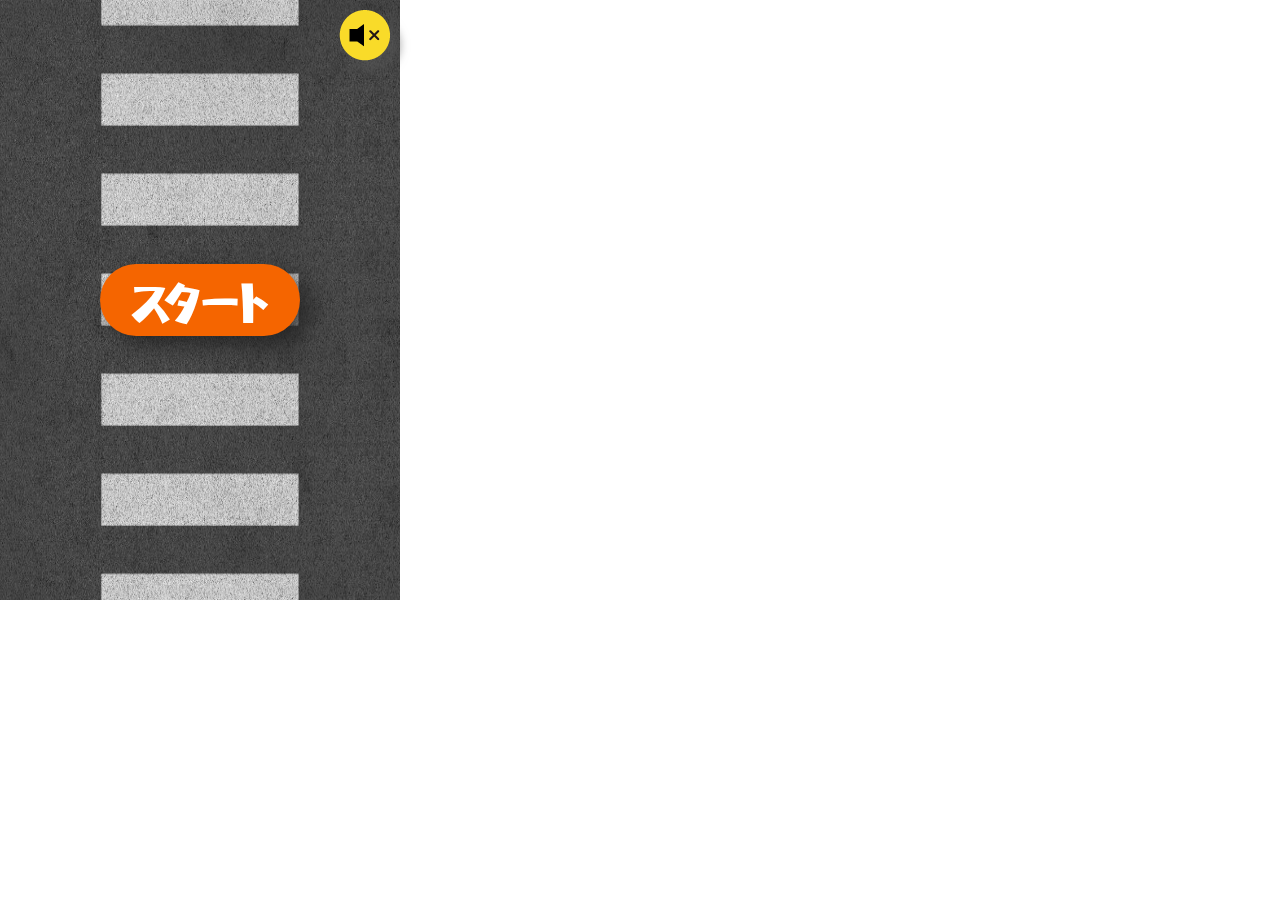
==== index.html @ 0a84d68d "try scaling" ====
<!DOCTYPE HTML>
<html>
<head>
    <meta charset="utf-8">
    <meta name="viewport" content="width=device-width, initial-scale=1, maximum-scale=1">
    <title>コムドットゲーム</title>
    <script src="src/text_controller.js"></script>
    <script src="src/config.js"></script>
    <script src="src/people_controller.js"></script>
    <script src="src/start.js"></script>
    <script src="src/collider.js"></script>
    <script src="src/finish.js"></script>
    <script src="src/main.js"></script>
    <script src="src/audio.js"></script>
    <script src="src/scale.js"></script>
    <link rel="stylesheet" href="src/style.css">
    <link rel="preconnect" href="https://fonts.googleapis.com">
    <link rel="preconnect" href="https://fonts.gstatic.com" crossorigin>
    <link href="https://fonts.googleapis.com/css2?family=Otomanopee+One&display=swap" rel="stylesheet">
</head>
    <body style="margin:0;">
        <div class="container">
            <img src="img/road.jpeg" id="road">
            <img src="img/collision.png" id="collision">
            <span id="text">コムドット</span>
            <div id="resultDiv"></div>
            <div id="buttonDiv"></div>
            <div id="peopleDiv"></div>
            <img src="img/mute.png" id="soundImg">
            <!-- BGM -->
            <audio loop id="bgm">
                <source src="audio/MaouDamashii_8bit29.mp3" type="audio/mp3">
            </audio>
        </div>
    </body>
</html>
---- src/style.css ----
.container{
    max-width: 600px;
    max-height: 600px;
    position: relative;
}
#road{
    max-width: 600px;
    max-height: 600px;
    object-fit: fill;
    z-index: -100;
    /*タッチできないようにする*/
    user-select: none;
    -moz-user-select: none;
    -webkit-user-select: none;
    /*長押しできないように*/
    pointer-events: none;
}
#collision{
    position: absolute;
    width: 66vw;
    max-width: 400px;
    height: auto;
    left: 50%;
    top: 50%;
    transform: translate(-50%, -50%);
    display: none;
    z-index: 0;
}
#text{
    position: absolute;
    top: -20px;
    left: 50%;
    transform: translate(-50%, -50%);
    padding: 0;
    margin: 0;
    color: white;
    white-space: nowrap;
    /*タッチできないようにする*/
    user-select: none;
    -moz-user-select: none;
    -webkit-user-select: none;
    /*長押しできないように*/
    pointer-events: none;
}
#resultDiv{
    position: absolute;
    top: 20%;
    left: 50%;
    transform: translate(-50%, -50%);
    padding: 0;
    margin: 0;
}
#buttonDiv{
    position: absolute;
    top: 50%;
    left: 50%;
    transform: translate(-50%, -50%);
    padding: 0;
    margin: 0;
}
#peopleDiv{
    position: absolute;
    top: 0;
    left: 0;
    padding: 0;
    margin: 0;
}
#soundImg{
    position: absolute;
    padding: 0;
    margin: 0;
    z-index: 10;
    filter: drop-shadow(10px 10px 5px #55555588);
}
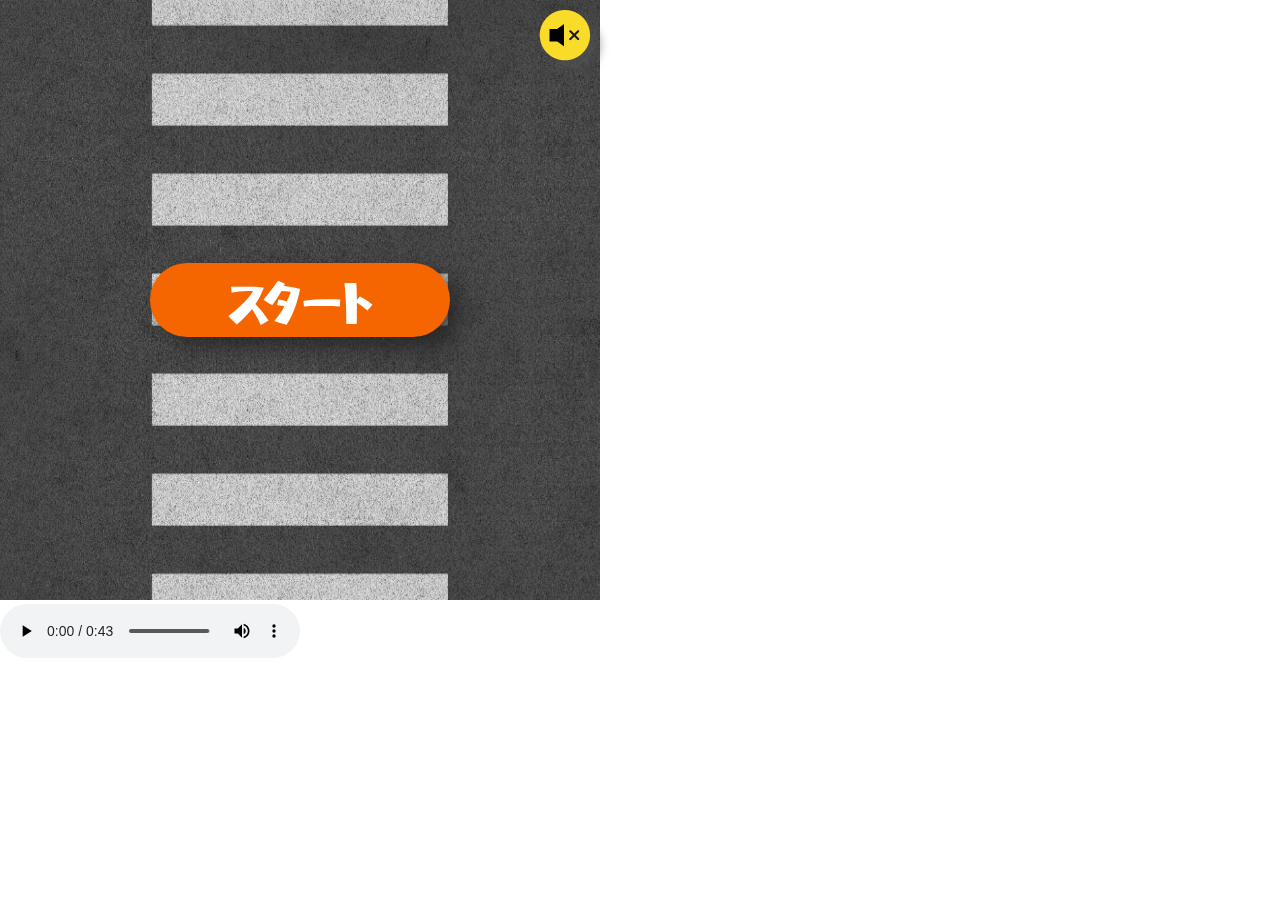
==== commit aaa3d513: "scaling for PC and phone in config" ====
--- a/index.html
+++ b/index.html
@@ -12,7 +12,6 @@
     <script src="src/finish.js"></script>
     <script src="src/main.js"></script>
     <script src="src/audio.js"></script>
-    <script src="src/scale.js"></script>
     <link rel="stylesheet" href="src/style.css">
     <link rel="preconnect" href="https://fonts.googleapis.com">
     <link rel="preconnect" href="https://fonts.gstatic.com" crossorigin>
@@ -28,8 +27,10 @@
             <div id="peopleDiv"></div>
             <img src="img/mute.png" id="soundImg">
             <!-- BGM -->
-            <audio loop id="bgm">
-                <source src="audio/MaouDamashii_8bit29.mp3" type="audio/mp3">
+            <audio loop id="bgm" controls="">
+                <source src="audio/MaouDamashii_8bit29.mp3" type="audio/mpeg">
+                <source src="audio/MaouDamashii_8bit29.ogg" type="audio/ogg">
+                非対応
             </audio>
         </div>
     </body>
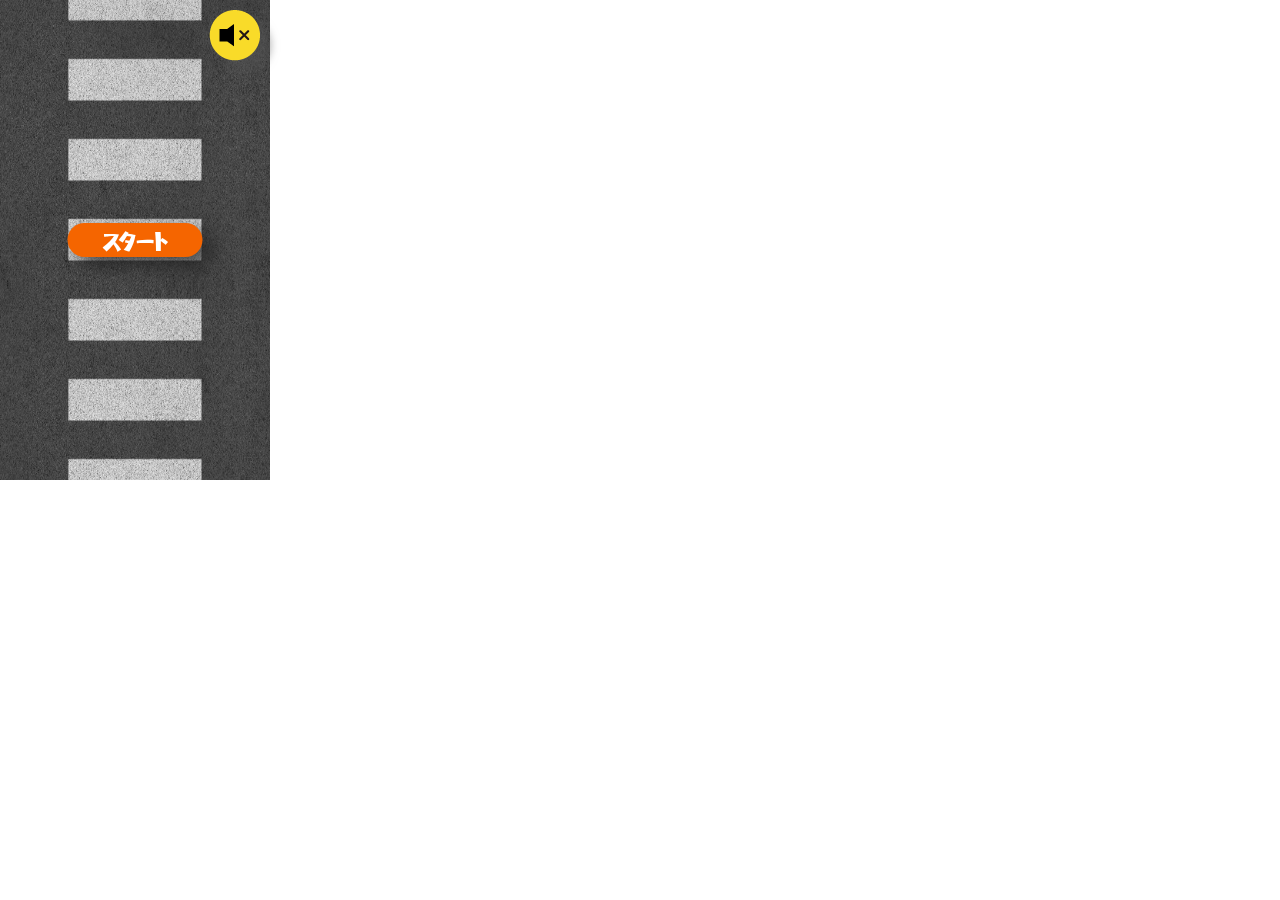
==== commit ae3e760e: "repair collision img width" ====
--- a/index.html
+++ b/index.html
@@ -27,9 +27,9 @@
             <div id="peopleDiv"></div>
             <img src="img/mute.png" id="soundImg">
             <!-- BGM -->
-            <audio loop id="bgm" controls="">
-                <source src="audio/MaouDamashii_8bit29.mp3" type="audio/mpeg">
-                <source src="audio/MaouDamashii_8bit29.ogg" type="audio/ogg">
+            <audio loop muted id="bgm">
+                <source src="audio/MaouDamashiiLoop_8bit29.mp3" type="audio/mpeg">
+                <source src="audio/MaouDamashiiLoop_8bit29.ogg" type="audio/ogg">
                 非対応
             </audio>
         </div>
--- a/src/style.css
+++ b/src/style.css
@@ -18,7 +18,6 @@
 }
 #collision{
     position: absolute;
-    width: 66vw;
     max-width: 400px;
     height: auto;
     left: 50%;
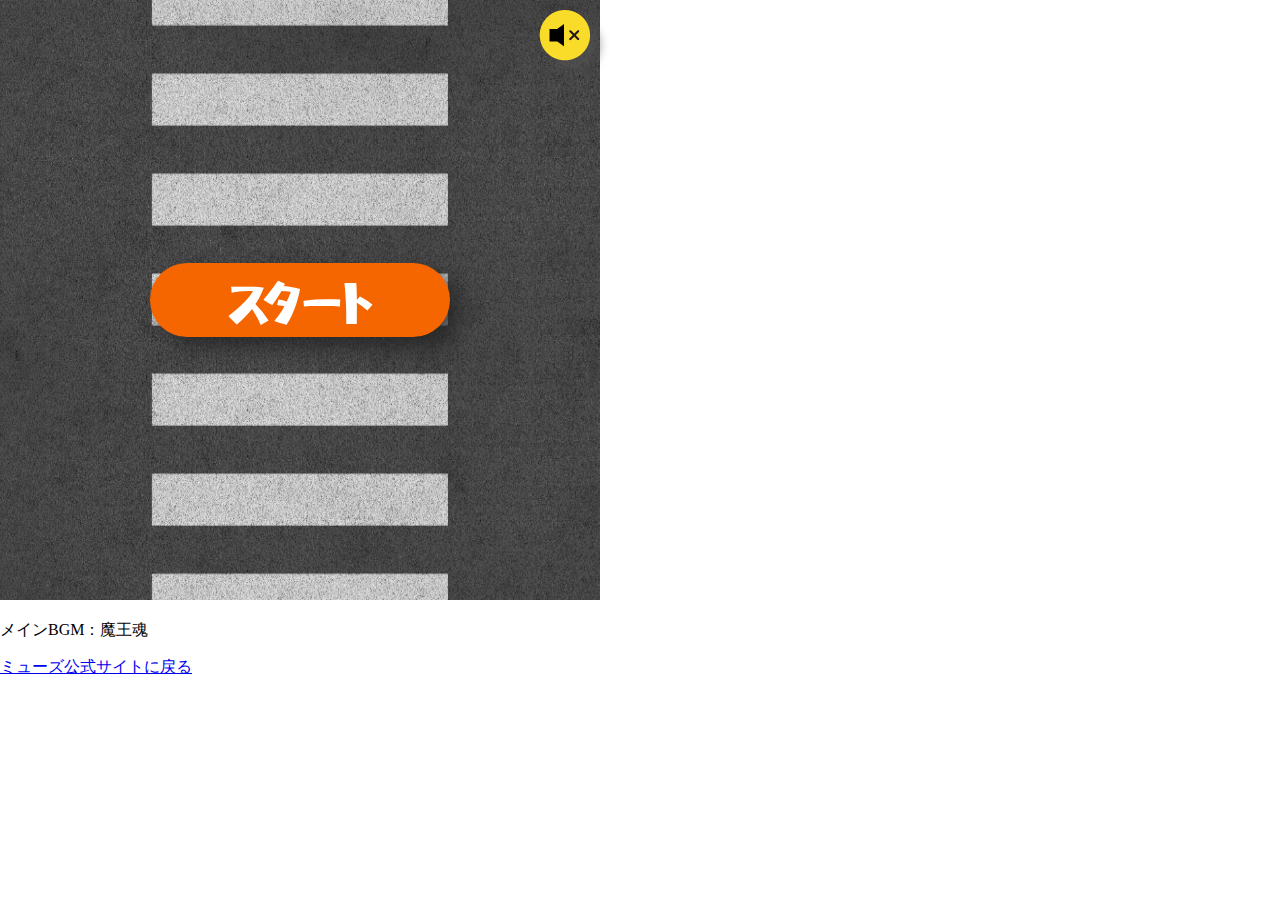
==== commit 49989ba6: "update" ====
--- a/index.html
+++ b/index.html
@@ -3,7 +3,9 @@
 <head>
     <meta charset="utf-8">
     <meta name="viewport" content="width=device-width, initial-scale=1, maximum-scale=1">
-    <title>コムドットゲーム</title>
+    <meta name="description" content="上から流れてくる「コムドット」という文字だけをうまくよけて、道を譲ってあげましょう。
+    他の文字をよけてはいけません。"/>
+    <title>コムドットが通るから道をあけるゲーム</title>
     <script src="src/text_controller.js"></script>
     <script src="src/config.js"></script>
     <script src="src/people_controller.js"></script>
@@ -11,7 +13,7 @@
     <script src="src/collider.js"></script>
     <script src="src/finish.js"></script>
     <script src="src/main.js"></script>
-    <script src="src/audio.js"></script>
+    <script src="src/audio_controller.js"></script>
     <link rel="stylesheet" href="src/style.css">
     <link rel="preconnect" href="https://fonts.googleapis.com">
     <link rel="preconnect" href="https://fonts.gstatic.com" crossorigin>
@@ -26,12 +28,8 @@
             <div id="buttonDiv"></div>
             <div id="peopleDiv"></div>
             <img src="img/mute.png" id="soundImg">
-            <!-- BGM -->
-            <audio loop muted id="bgm">
-                <source src="audio/MaouDamashiiLoop_8bit29.mp3" type="audio/mpeg">
-                <source src="audio/MaouDamashiiLoop_8bit29.ogg" type="audio/ogg">
-                非対応
-            </audio>
+            <p>メインBGM：魔王魂</p>
+            <a href="https://musemyuzu.com/">ミューズ公式サイトに戻る</a>
         </div>
     </body>
 </html>
--- a/src/style.css
+++ b/src/style.css
@@ -49,6 +49,12 @@
     transform: translate(-50%, -50%);
     padding: 0;
     margin: 0;
+    /*タッチできないようにする*/
+    user-select: none;
+    -moz-user-select: none;
+    -webkit-user-select: none;
+    /*長押しできないように*/
+    pointer-events: none;
 }
 #buttonDiv{
     position: absolute;
@@ -64,6 +70,12 @@
     left: 0;
     padding: 0;
     margin: 0;
+    /*タッチできないようにする*/
+    user-select: none;
+    -moz-user-select: none;
+    -webkit-user-select: none;
+    /*長押しできないように*/
+    pointer-events: none;
 }
 #soundImg{
     position: absolute;
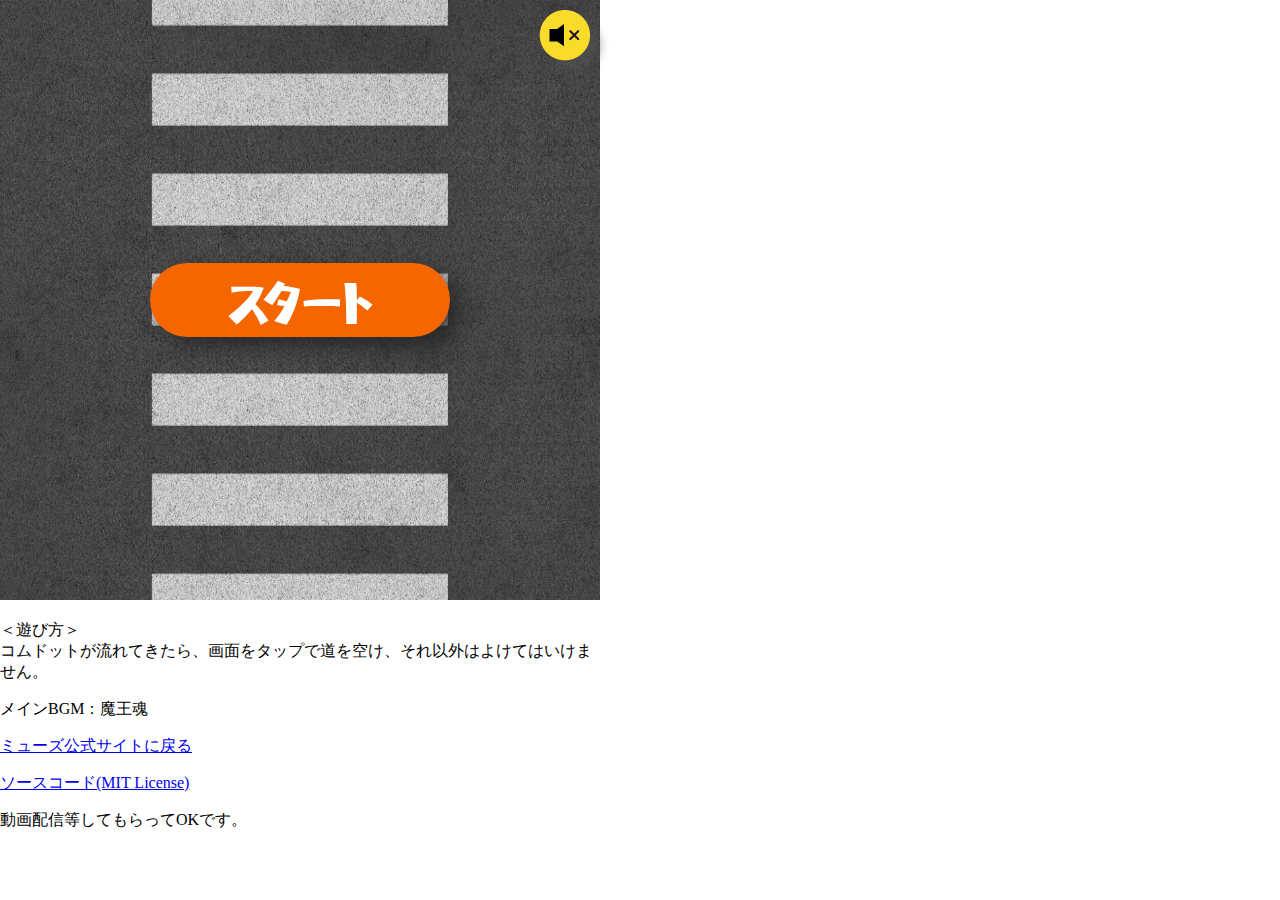
==== commit 2590d33d: "change url of tweet button" ====
--- a/index.html
+++ b/index.html
@@ -28,8 +28,14 @@
             <div id="buttonDiv"></div>
             <div id="peopleDiv"></div>
             <img src="img/mute.png" id="soundImg">
+            <p>
+                ＜遊び方＞<br>
+                コムドットが流れてきたら、画面をタップで道を空け、それ以外はよけてはいけません。
+            </p>
             <p>メインBGM：魔王魂</p>
-            <a href="https://musemyuzu.com/">ミューズ公式サイトに戻る</a>
+            <p><a href="https://musemyuzu.com/">ミューズ公式サイトに戻る</a></p>
+            <p><a href="https://github.com/MuseMyuzu/KomuDottoJS">ソースコード(MIT License)</a></p>
+            <p>動画配信等してもらってOKです。</p>
         </div>
     </body>
 </html>
